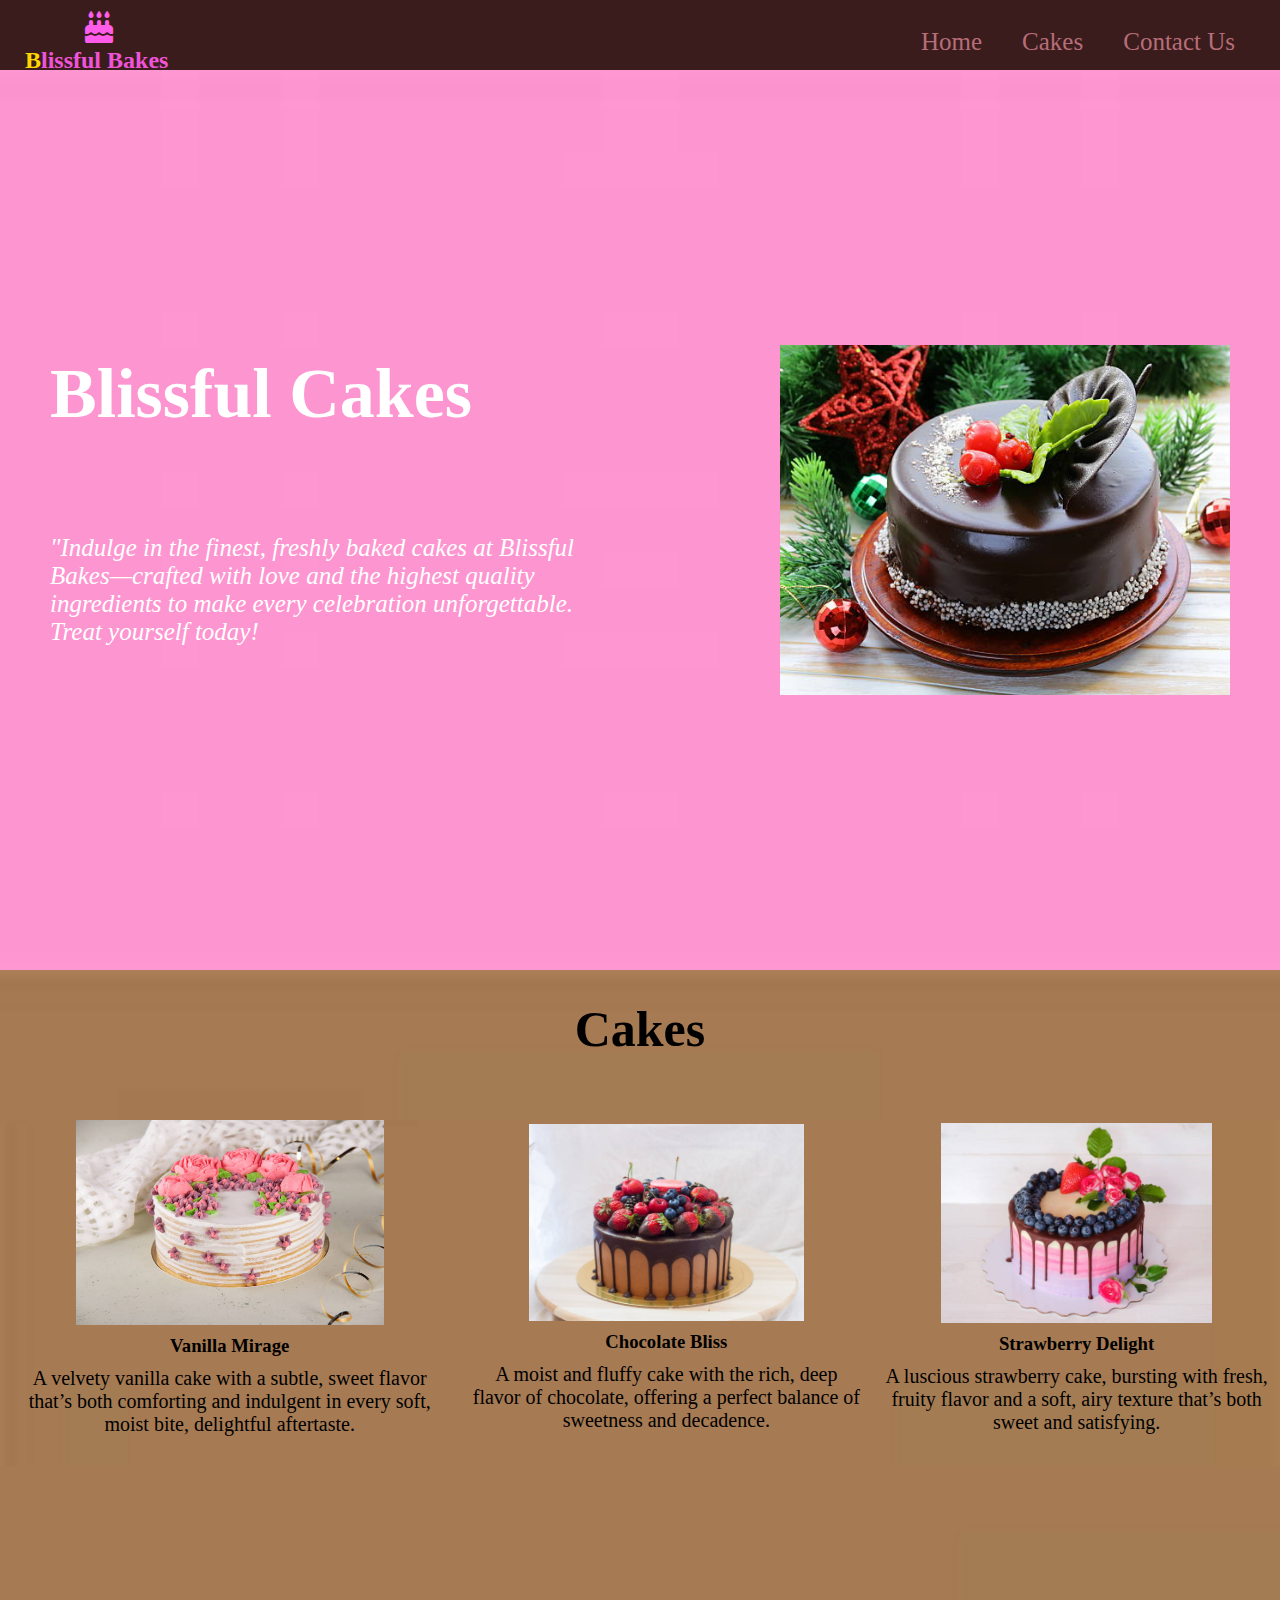
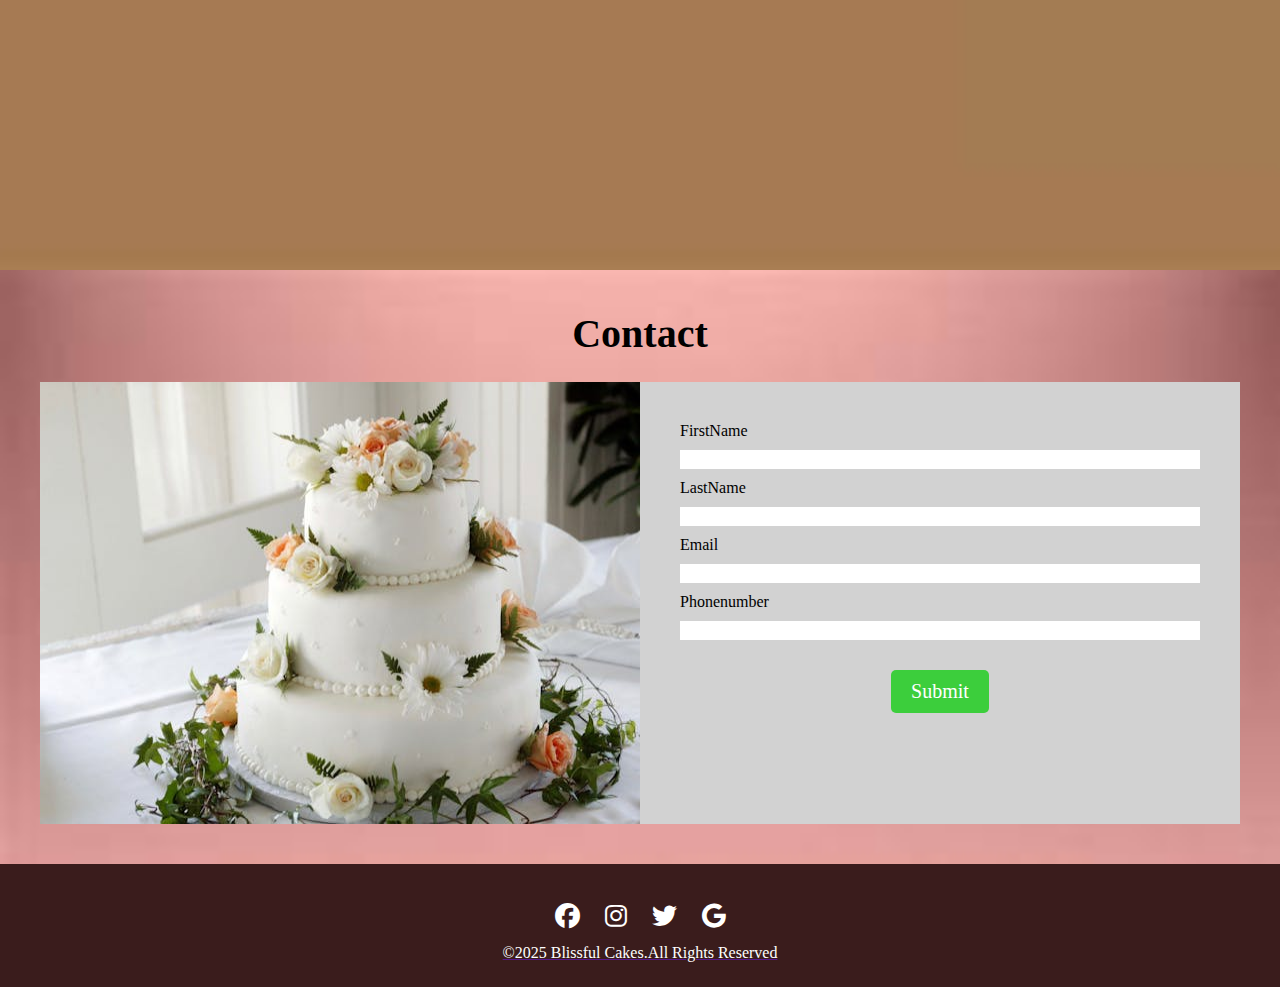
==== index.html @ fe5dc679 "FSWD" ====
<!DOCTYPE html>
<html lang="en">
<head>
    <meta charset="UTF-8">
    <meta name="viewport" content="width=device-width, initial-scale=1.0">
    <title>Document</title>
    <link rel="stylesheet" href="style.css">
    <link rel="stylesheet" href="https://cdnjs.cloudflare.com/ajax/libs/font-awesome/6.7.2/css/all.min.css">
</head>
<body>
    <!-- nav section -->
    <nav>
        <div class="d-flex">
            <div id="left">
                <div class="icons">
                    <h1 style="padding-left: 60px;"><i class="fa-solid fa-cake-candles fa-beat-fade" style="color: #ff5ce9;">
                    </i></h1>
                    <h2 style="color: rgb(255, 215, 0);">B<span style="color: rgb(239, 84, 216);">lissful Bakes </span></h2>
                </div>
            </div>
            <div id="right">
                <ul class="d-flex">
                    <li><a href="#">Home</a></li>
                    <li><a href="#header">Cakes</a></li>
                    <li><a href="#contact">Contact Us</a></li>
                </ul>
            </div>
        </div>
    </nav>

    <!-- hero section -->
    <div id="hero">
        <div class="carousel-container">
            <div class="left-side">
                <h1>Blissful Cakes</h1>
                <p><i> "Indulge in the finest, freshly baked cakes at Blissful Bakes—crafted with love and the highest quality ingredients to make every celebration unforgettable. Treat yourself today!</i></p>
            </div>
            <div class="right-side">
                <div class="carousel">
                    <div class="carousel-images">
                        <div class="carousel-image">
                            <img src="cake1.jpg" alt="Image 1">
                        </div>  
                        <div class="carousel-image">
                            <img src="cake2.jpg" alt="Image 2">
                        </div>
                        <div class="carousel-image">
                            <img src="cake3.jpg" alt="Image 3">
                        </div>
                    </div>
                </div>
            </div>
        </div>
    </div>

    <!-- details starts -->
    <div class="cake">
        <div id="header">
            <h1>Cakes</h1>
        </div>
        <div id="flavour" class="d-flex">
             <div class="d-flex">
               <img src="cake4.jpg" alt="">
                <h3>Vanilla Mirage</h3>
                <p>A velvety vanilla cake with a subtle, sweet flavor that’s both comforting and indulgent in every soft, moist bite, delightful aftertaste.</p>
            </div>
            <div class="d-flex">
                <img src="cake5.jpg" alt="">
                <h3>Chocolate Bliss</h3>
                <p>A moist and fluffy cake with the rich, deep flavor of chocolate, offering a perfect balance of sweetness and decadence.</p>
            </div>
            <div class="d-flex">
                <img src="cake6.jpg" alt="">
                <h3>Strawberry Delight</h3>
                <p>A luscious strawberry cake, bursting with fresh, fruity flavor and a soft, airy texture that’s both sweet and satisfying.</p>
            </div>
        </div>
    </div>
        <!-- contact starts -->
         <div id="contact">
            <div id="header-1">
                <h1>Contact</h1>
            </div>
        <div class="d-flex">
            <div class="left1">
                <img src="cake-7.jpeg" alt="">
            </div>
            <div id="forms" class="right1">
                <form class="inputForm d-flex">
                    <span><label for="FirstName">FirstName</label></span>
                    <input type="text" id="Firstname" name="Firstname"placeholder="">
                    <span><label for="LastName">LastName</label></span>
                    <input type="text" id="LastName" name="LastName"placeholder="">
                    <span><label for="Email">Email</label></span>
                    <input type="text" id="Email" name="Email"placeholder="">
                    <span><label for="Phonenumber">Phonenumber</label></span>
                    <input type="text" id="Phonenumber" name="Phonenumber"placeholder="">
                    <a href="" class="button">Submit</a>
                </form>
            </div>
        </div>
    </div>

        <!-- footer starts -->
        <footer>
            <div class="icons1">
                <div class="icons2">
                    <a href=""><i class="fa-brands fa-facebook"></i></a>
                    <a href=""><i class="fa-brands fa-instagram"></i></a>
                    <a href=""><i class="fa-brands fa-twitter"></i></a>
                    <a href=""><i class="fa-brands fa-google"></i></a>
                </div>
                <a href=""><p>&copy;2025 Blissful Cakes.All Rights Reserved</p></a>
            </div>
        </footer>
</body>
</html>
---- style.css ----
*{
    margin: 0;
    padding: 0;
    box-sizing: border-box;
}

.d-flex{
    display: flex;
}

nav{
    background-color: rgba(37, 3, 3, 0.9);
    padding: 10px 25px 20px 5px;
    width: 100%;
    height: 70px;
}

.icons{
    padding-left: 20px;
}

#left{
    width: 50%;
}

#right a{
    text-decoration: none;
    color: rgb(183, 110, 121);
    padding: 20px;
    font-size: 25px;
}

#right{
    display: flex;         
    justify-content: end; 
    align-items:center;
    width: 100%;
}

nav ul{
    list-style-type: none;
}

#hero{
    background-image: url('bg-1.jpg');  
    background-position: center;
    height: 100vh;
    background-repeat: no-repeat;
    background-size: cover;
    display: flex;
    justify-content: space-between;
    align-items: center;
    padding: 0 50px;
}

.carousel-container{
    display: flex;
    align-items: center;
    justify-content: space-between;
    height: 80%; 
    width: 100%;
    gap: 50px;  
}

.left-side{
    color: white;
    max-width: 50%;
    padding-right: 50px; 
    font-size: 25px;
}

.left-side h1{
    font-size: 70px;
    font-family:'Times New Roman', Times, serif;
}

.left-side p{
    margin-top: 100px;
    padding-bottom: 40px;
}

.right-side {
    max-width: 50%; 
    overflow: hidden;
}

.carousel {
    display: flex;
    animation: continuous-slide 9s linear infinite;
    height: 350px;
    width: 450px;
}

.carousel-images {
    display: flex;
    width: 300%;
}

.carousel-image {
    width: 100%; 
    flex-shrink: 0;
    display: block;
}

.carousel-image img {
    width: 100%; 
    height: 100%; 
    object-fit: cover;
}

@keyframes continuous-slide {
    0% { transform: translateX(0); }
    33.33% { transform: translateX(-100%); }
    66.66% { transform: translateX(-200%); }
    100% { transform: translateX(0); }
}

.cake{
    height: 100vh;
    background-image: url(bg.jpg);
    background-position: center;
    background-size: cover;
}

#header{
    justify-content: center;
    align-items:center ;
    color: black;
    height: 150px;
    flex-direction: column;
}

#header h1{
    font-size: 50px;
    text-align: center;
    font-family:'Times New Roman', Times, serif;
    padding-top: 30px;
}

#header small{
    color: gray;
}

#flavour{
    background-image: url(bg.jpg);
    background-position: center;
    background-size: cover;
    padding-bottom: 20px;
}

#flavour>div{
    margin-left: 10px;
    margin-right: 10px;
    flex-direction: column;
    justify-content: center;
    align-items: center;
    text-align: center;
}

#flavour>div>*{
    margin-bottom: 10px;
}

#flavour p{
    text-align: center;
    font-size: 20px;
}

#flavour img{
    width: 70%;
}

#contact {                  
    padding: 40px;                   
    background-image: url('bg-2.jpg');
    background-size: cover;         
    height: auto;            
}

#header-1{
    text-align: center;
    font-size: 20px;
    padding-bottom: 25px;
}
.right1{
    width: 50%;
    padding: 40px;
    background-color: rgb(210,210,210);
}

.left1{
    width: 50%;
}

.left1>img{
    width: 100%;
    height:100%;
}

.inputForm{
    flex-direction: column;
}

#forms input{
    margin: 10px 0 10px 0;
    border: 2px solid transparent;
}

.button {
    display: inline-block; 
    text-decoration: none;
    background-color: rgb(60, 206, 60); 
    color: white; 
    padding: 10px 20px;
    font-size: 20px;
    border-radius: 5px;
    text-align: center;
    cursor: pointer;
    margin: 20px auto; 
    width: auto; 
}

.icons1 p{
    color: white;
    text-align: center;
}

footer{
    background-color: rgba(37, 3, 3, 0.9);
    padding: 25px 0;
    text-align: center;
}

.icons2 i{
    padding-left: 1px;
    margin: 15px 10px;
    font-size: 25px;
    color: white;
}
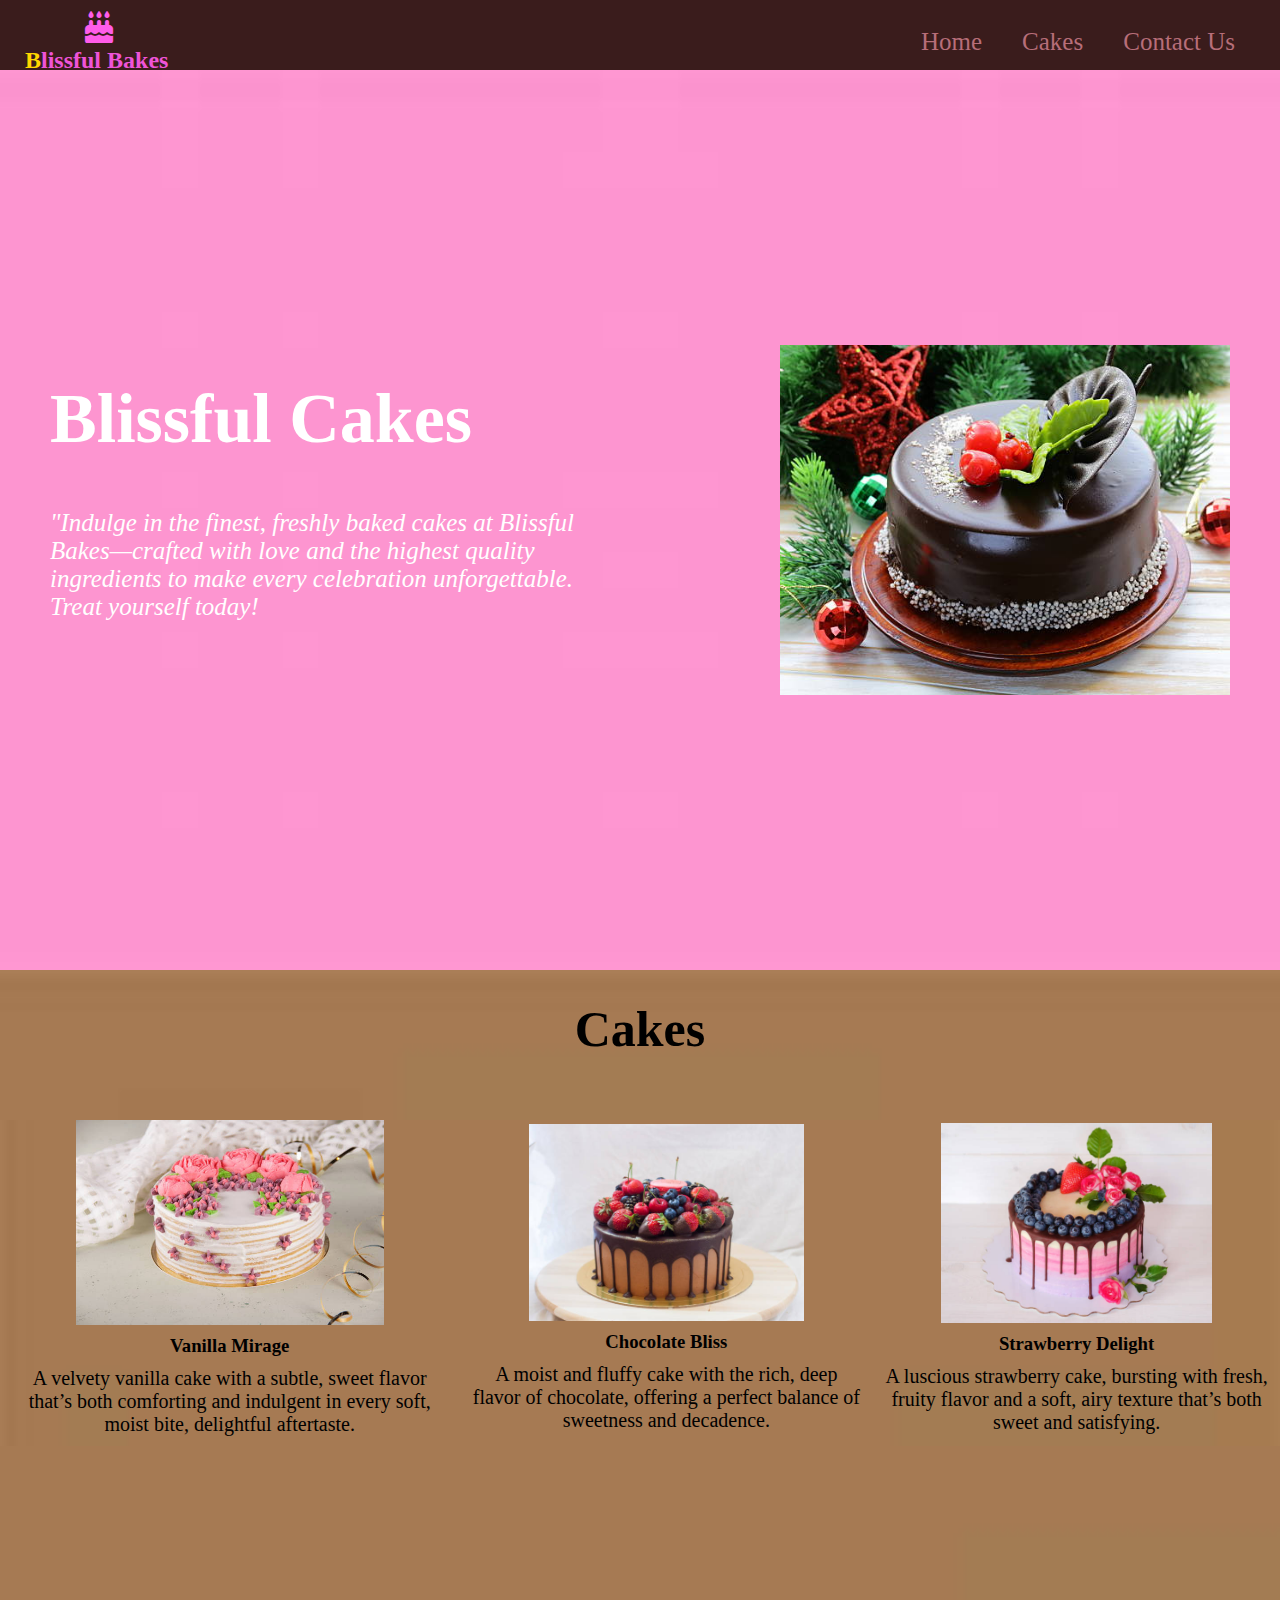
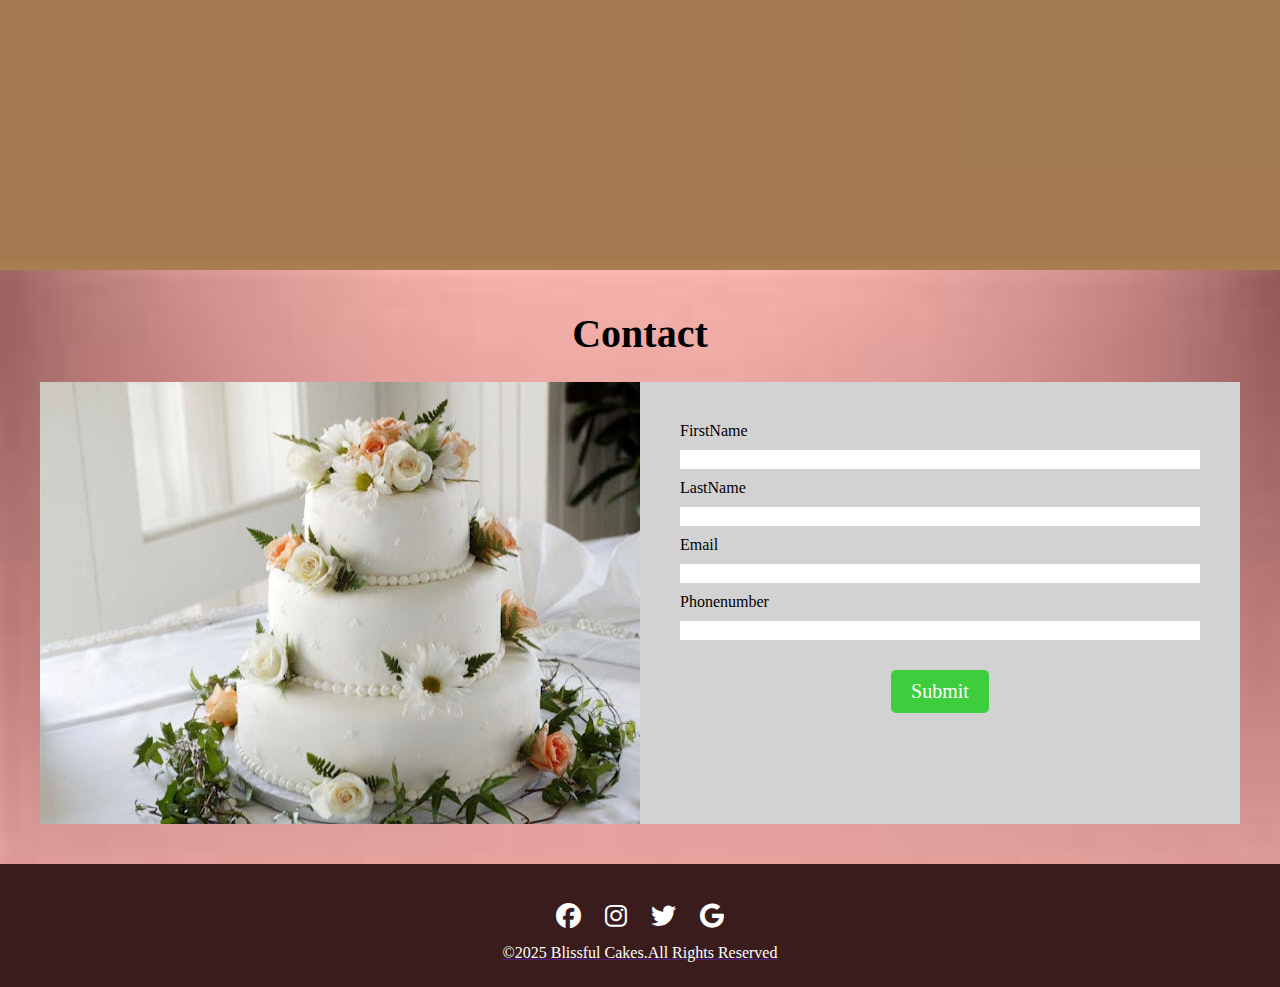
==== commit 730f4a0d: "FSWD-01" ====
--- a/index.html
+++ b/index.html
@@ -76,6 +76,7 @@
             </div>
         </div>
     </div>
+
         <!-- contact starts -->
          <div id="contact">
             <div id="header-1">
--- a/style.css
+++ b/style.css
@@ -57,9 +57,6 @@
     display: flex;
     align-items: center;
     justify-content: space-between;
-    height: 80%; 
-    width: 100%;
-    gap: 50px;  
 }
 
 .left-side{
@@ -75,7 +72,7 @@
 }
 
 .left-side p{
-    margin-top: 100px;
+    margin-top: 50px;
     padding-bottom: 40px;
 }
 
@@ -123,11 +120,7 @@
 }
 
 #header{
-    justify-content: center;
-    align-items:center ;
-    color: black;
     height: 150px;
-    flex-direction: column;
 }
 
 #header h1{
@@ -135,17 +128,12 @@
     text-align: center;
     font-family:'Times New Roman', Times, serif;
     padding-top: 30px;
-}
-
-#header small{
-    color: gray;
 }
 
 #flavour{
     background-image: url(bg.jpg);
     background-position: center;
     background-size: cover;
-    padding-bottom: 20px;
 }
 
 #flavour>div{
@@ -154,7 +142,6 @@
     flex-direction: column;
     justify-content: center;
     align-items: center;
-    text-align: center;
 }
 
 #flavour>div>*{
@@ -173,8 +160,7 @@
 #contact {                  
     padding: 40px;                   
     background-image: url('bg-2.jpg');
-    background-size: cover;         
-    height: auto;            
+    background-size: cover;                
 }
 
 #header-1{
@@ -182,6 +168,7 @@
     font-size: 20px;
     padding-bottom: 25px;
 }
+
 .right1{
     width: 50%;
     padding: 40px;
@@ -215,14 +202,11 @@
     font-size: 20px;
     border-radius: 5px;
     text-align: center;
-    cursor: pointer;
     margin: 20px auto; 
-    width: auto; 
 }
 
 .icons1 p{
     color: white;
-    text-align: center;
 }
 
 footer{
@@ -232,8 +216,7 @@
 }
 
 .icons2 i{
-    padding-left: 1px;
     margin: 15px 10px;
     font-size: 25px;
     color: white;
-}
+}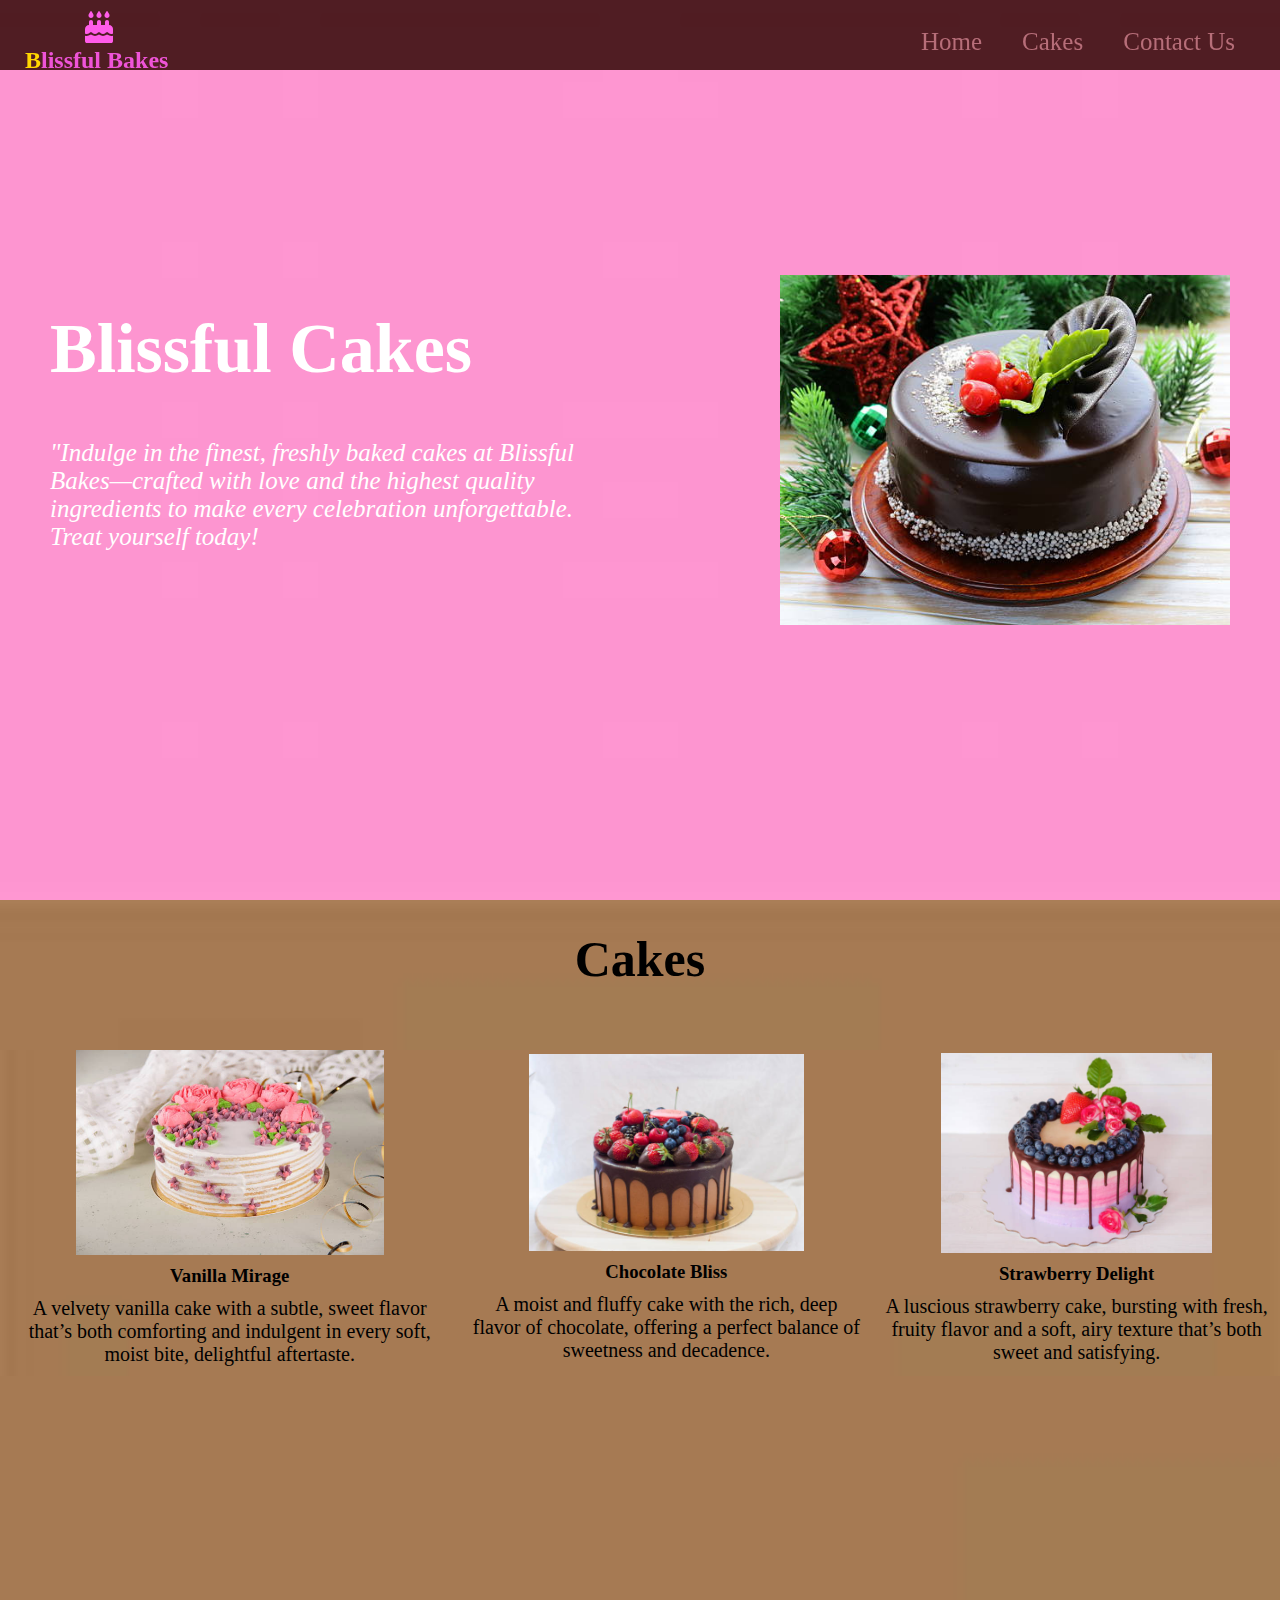
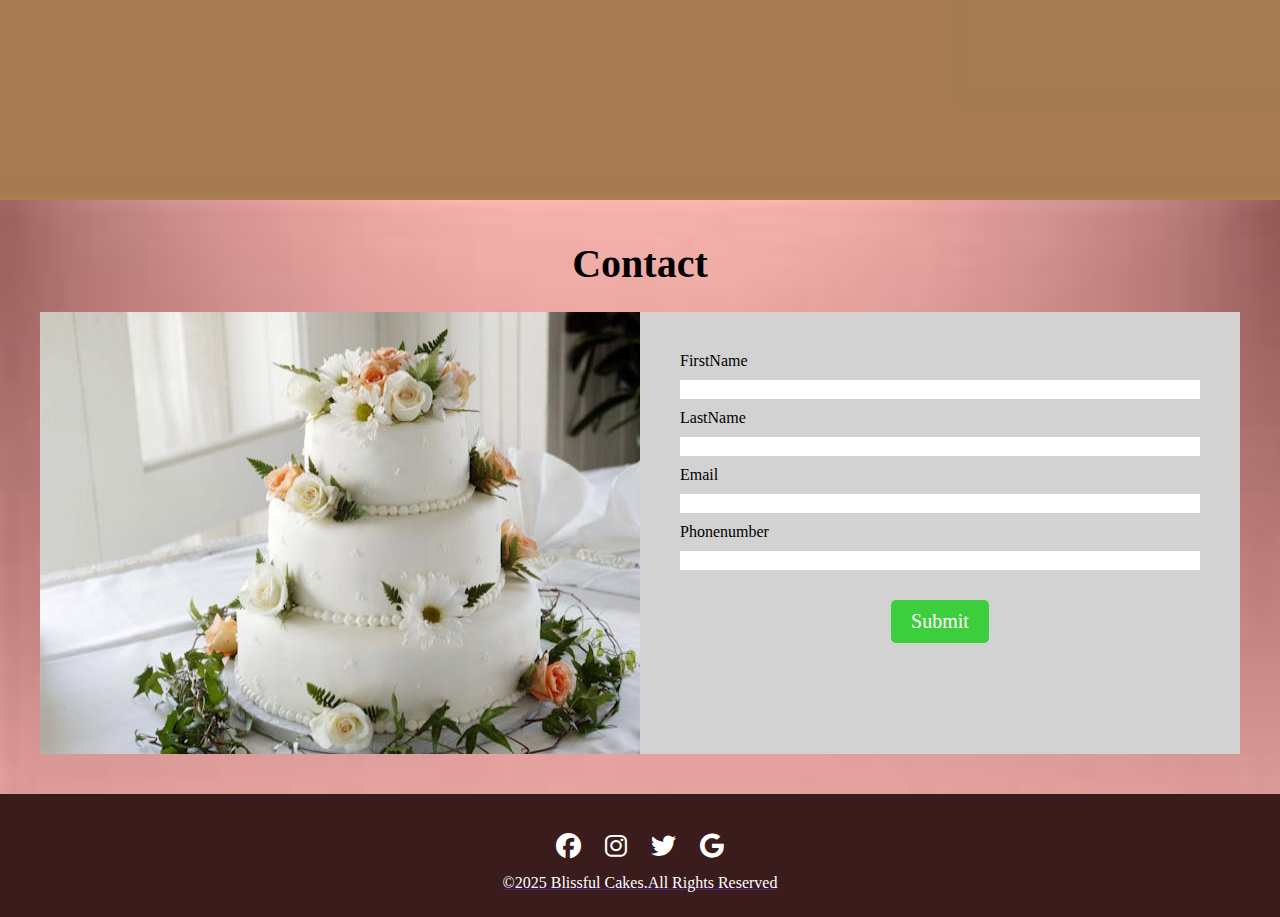
==== commit d339332e: "FSWD-1" ====
--- a/index.html
+++ b/index.html
@@ -20,7 +20,7 @@
             </div>
             <div id="right">
                 <ul class="d-flex">
-                    <li><a href="#">Home</a></li>
+                    <li><a href="#hero">Home</a></li>
                     <li><a href="#header">Cakes</a></li>
                     <li><a href="#contact">Contact Us</a></li>
                 </ul>
--- a/style.css
+++ b/style.css
@@ -9,10 +9,11 @@
 }
 
 nav{
-    background-color: rgba(37, 3, 3, 0.9);
+    background-color: rgba(61, 15, 15, 0.9);
     padding: 10px 25px 20px 5px;
     width: 100%;
     height: 70px;
+    position: fixed;
 }
 
 .icons{
